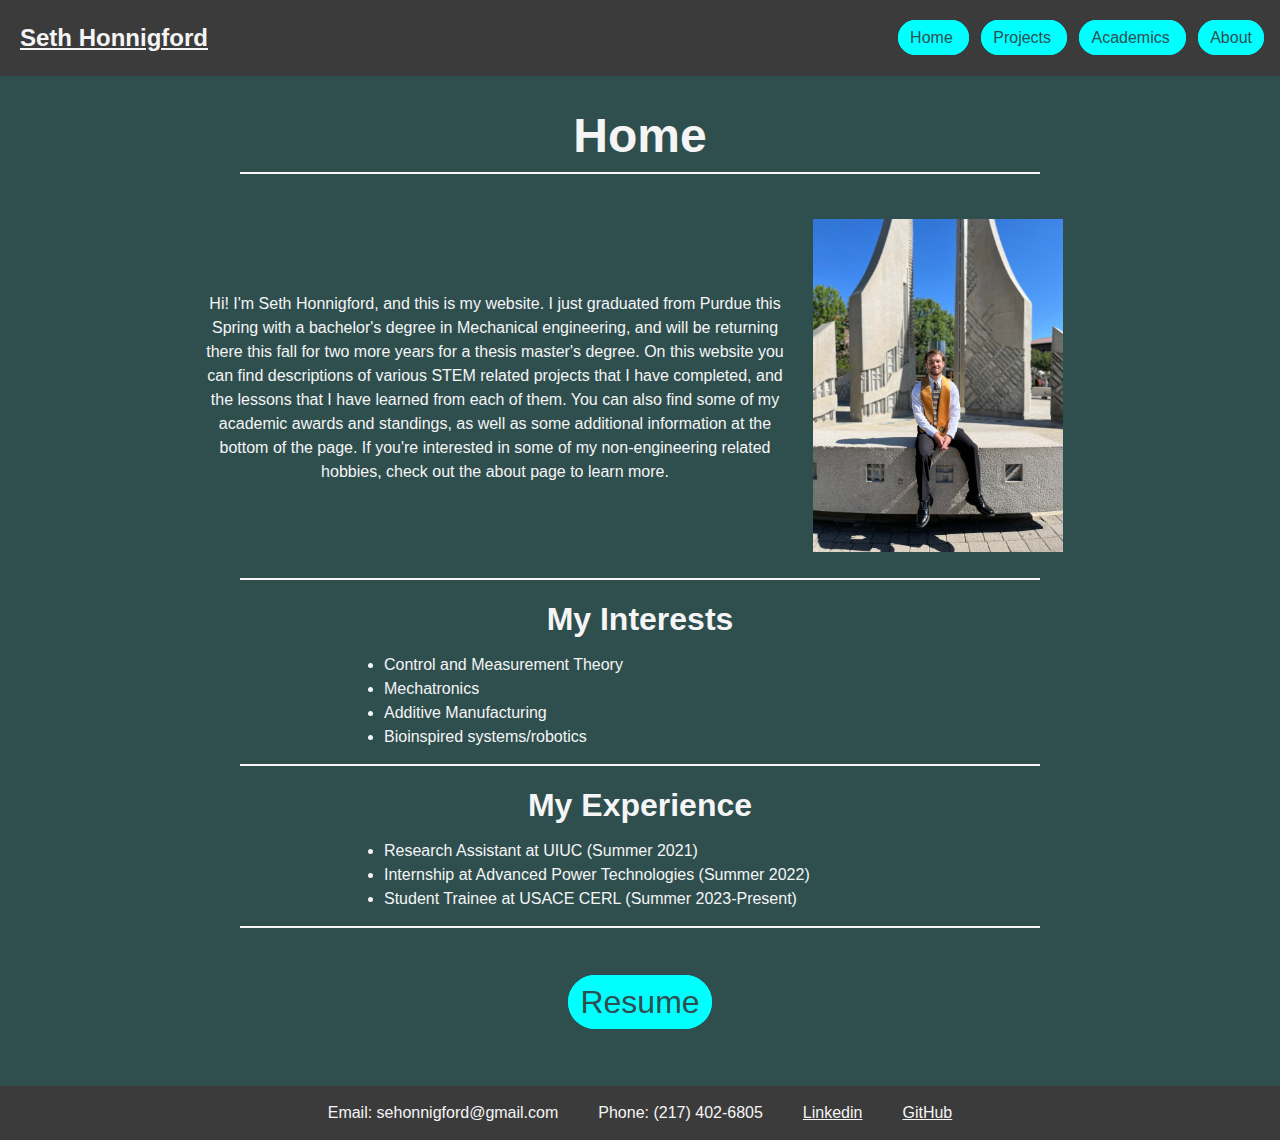
==== index.html @ d18378c9 "Update and rename Home.html to index.html" ====
<!DOCTYPE html>
<html lang="en">
<head>
    <meta charset="UTF-8">
    <meta http-equiv="X-UA-Compatible" content="IE=edge">
    <meta name="viewport" content="width=device-width, initial-scale=1.0">
    <title>Home - Seth Honnigford</title>
    <link rel="stylesheet" href="CSS/style.css">
</head>
<body>
    <nav class="navbar">
        <div class="left-content">
            <h2 class="banner">
                Seth Honnigford
            </h2>
        </div>
        <div class="right-content">
            <a href=file:///C:/Users/sehon/Desktop/Prof%20Dev/Website%20Portfolio/Home.html class="selector">
                Home
            </a>
            <a href=file:///C:/Users/sehon/Desktop/Prof%20Dev/Website%20Portfolio/Projects.html class="selector">
                Projects
            </a>
            <a href=file:///C:/Users/sehon/Desktop/Prof%20Dev/Website%20Portfolio/Academics.html class="selector">
                Academics
            </a>
            <a href=file:///C:/Users/sehon/Desktop/Prof%20Dev/Website%20Portfolio/About.html class="selector">
                About
            </a>
        </div>
    </nav> 
    <h2 class="title">
        Home
    </h2>
    <div class="sidebyside">
        <p>
            Hi! I'm Seth Honnigford, and this is my website. I just graduated from Purdue this Spring with a bachelor's degree in Mechanical engineering,
            and will be returning there this fall for two more years for a thesis master's degree. On this website you can find descriptions
            of various STEM related projects that I have completed, and the lessons that I have learned from each of them. 
            You can also find some of my academic awards and standings, as well as some additional information at the bottom of the page.
            If you're interested in some of my non-engineering related hobbies, check out the about page to learn more.
        </p>
        <p class="caption">
            <img src="Images/Portrait.jpg" alt="Portrait" width="3024" height="4032" class="width250">
        </p>
    </div>
    <div class="thin-line"></div>
    <h3 class="sectionheader">
        My Interests
    </h3>
    <div class="alignedlist">
        <ul>
            <li>
                Control and Measurement Theory
            </li>
            <li>
                Mechatronics
            </li>
            <li>
                Additive Manufacturing
            </li>
            <li>
                Bioinspired systems/robotics
            </li>
        </ul>
    </div>
    <div class="thin-line"></div>
    <h3 class="sectionheader">
        My Experience
    </h3>
    <div class="alignedlist">
        <ul>
            <li>
                Research Assistant at UIUC (Summer 2021)
            </li>
            <li>
                Internship at Advanced Power Technologies (Summer 2022)
            </li>
            <li>
                Student Trainee at USACE CERL (Summer 2023-Present)
            </li>
        </ul>
    </div>
    <div class="thin-line"></div>
    <h3 class="sectionheader" style="margin-top:50px;">
        <a href="Resume.pdf" class="selector">
            Resume
        </a>
    </h3>


    <nav class="bottomnav">
        <div>

        </div>
        <div class="bottomrow">
            <div class="bottomlink">
                Email: sehonnigford@gmail.com
            </div>
            <div class="bottomlink">
                Phone: (217) 402-6805
            </div>
            <a href=https://www.linkedin.com/in/seth-honnigford-34b691205/ class="bottomlink">
                Linkedin
            </a>
            <a href=https://github.com/Seth-Honnigford class="bottomlink">
                GitHub
            </a>
        </div>
        <div>

        </div>
    </nav>
</body>
</html>
---- CSS/style.css ----
*{
    margin: 0;
    padding: 0;
    box-sizing: border-box;
}

body{
    background-color: darkslategray;
    color: whitesmoke;
    font-family: Verdana, Geneva, Tahoma, sans-serif;
    padding: 0px;
    line-height: 1.5;
    overflow-x: auto;
    white-space: nowrap;
    min-width: 800px;
}

p{
    text-align: center;
}

ul{
    text-align: center;
    list-style-position: inside;
}

nav{
    background-color: rgb(59, 59, 59);
    width: 100%;
    justify-content: space-between;
    padding: 10px;
    display: flex;
    align-items: center;
}

div ul{
    list-style-position: outside;
    text-align: left;
}

.navbar{
    position: sticky;
    min-width: 800px;
    position: fixed;
}

a, a:visited{
    color: whitesmoke;
    text-decoration: underline;
}

.selector, .selector:visited{
    color: darkslategray;
    background-color: cyan;
    border: 2px double;
    border-color: cyan;
    border-radius: 2rem;
    padding: 7px 10px 7px;
    font-weight: 500;
    cursor: pointer;
    text-decoration: none;
    margin: 6px;
}

.banner{
    background-color: rgb(59, 59, 59);
    padding: 10px;
    box-sizing: border-box;
    margin: 0;
}

.selector:hover, .selector:focus{
    text-decoration: underline;
}

.title{
    text-align: center;
    padding: 100px 0px 0px;
    font-size: 3em;
    border-bottom: 2px double;
    border-color: whitesmoke;
    width: 800px;
    margin: 0px auto 40px;
}

div h2{
    text-decoration: underline;
}

.bottomrow{
    display: flex;
    justify-content: space-between;
    padding:5px;
}

.bottomlink{
    padding: 0px 20px;
}

.bottomnav{
    margin: 50px 0px;
    margin-bottom: 0px;
}

.sidebyside{
    display: flex;
    justify-content: space-between;
    padding: 5px;
    max-width: 70%;
    margin:auto;
    align-items: center;
}

.sidebyside p{
    white-space: wrap;
    margin-right: 20px;
}

.thin-line {
    border-top: 2px solid whitesmoke;
    width: 800px;
    margin: 15px auto;
}

.sectionheader{
    font-size: 2em;
    text-align: center;
    margin: auto;
    padding-bottom: 10px;
}

.caption{
    color: rgb(119, 169, 169);
    font-size: .8em;
}

.courselist li{
    width: 350px;
    justify-content: space-between;
}

.projdesc{
    text-align: center;
}

.projdesc p{
    margin-bottom: 15px;
}

.multigraph{
    margin-bottom: 20px;
}

.alignedlist{
    margin-left: 30%
}

.body-paragraph{
    padding: 5px;
    max-width: 70%;
    align-items: center;
    white-space: wrap;
    margin: auto;
}

.justified{
    text-align: justify;
    text-align-last: left;
    text-indent: 50px;
    margin-top: 10px;
}

.text-wrap{
    float: right;
    margin-left: 12px;
    margin-top: 8px;
    text-indent: 0px;
    text-align-last: center;
    color: rgb(119, 169, 169);
    font-size: .8em;
}

.image-paragraph{
    text-align-last: justify;
}

.width200{
    width: 200px;
    height: auto;
}

.width250{
    width: 250px;
    height: auto;
}

.width300{
    width: 300px;
    height: auto;
}

.width325{
    width: 325px;
    height: auto;
}

.width350{
    width: 350px;
    height: auto;
}

.width450{
    width: 450px;
    height: auto;
}

.width500{
    width: 500px;
    height: auto;
}

.width550{
    width: 550px;
    height: auto;
}

.width600{
    width: 600px;
    height: auto;
}
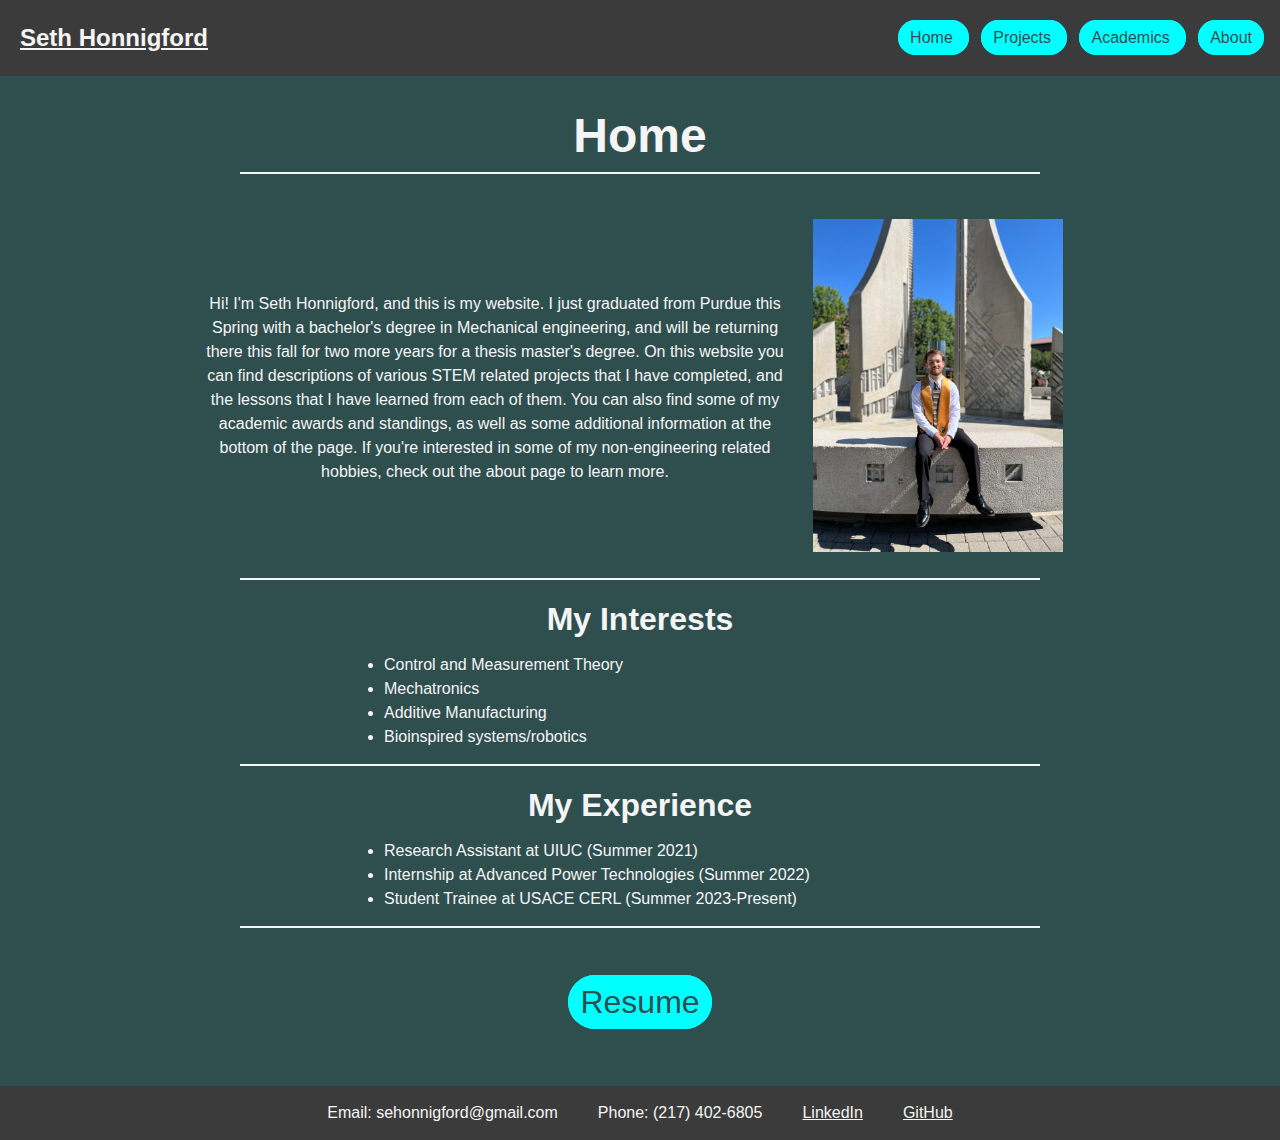
==== commit 600fa089: "Updated links" ====
--- a/index.html
+++ b/index.html
@@ -15,16 +15,16 @@
             </h2>
         </div>
         <div class="right-content">
-            <a href=file:///C:/Users/sehon/Desktop/Prof%20Dev/Website%20Portfolio/Home.html class="selector">
+            <a href=https://sethhonnigford.com class="selector">
                 Home
             </a>
-            <a href=file:///C:/Users/sehon/Desktop/Prof%20Dev/Website%20Portfolio/Projects.html class="selector">
+            <a href=https://sethhonnigford.com/Projects class="selector">
                 Projects
             </a>
-            <a href=file:///C:/Users/sehon/Desktop/Prof%20Dev/Website%20Portfolio/Academics.html class="selector">
+            <a href=https://sethhonnigford.com/Academics class="selector">
                 Academics
             </a>
-            <a href=file:///C:/Users/sehon/Desktop/Prof%20Dev/Website%20Portfolio/About.html class="selector">
+            <a href=https://sethhonnigford.com/About class="selector">
                 About
             </a>
         </div>
@@ -101,7 +101,7 @@
                 Phone: (217) 402-6805
             </div>
             <a href=https://www.linkedin.com/in/seth-honnigford-34b691205/ class="bottomlink">
-                Linkedin
+                LinkedIn
             </a>
             <a href=https://github.com/Seth-Honnigford class="bottomlink">
                 GitHub
